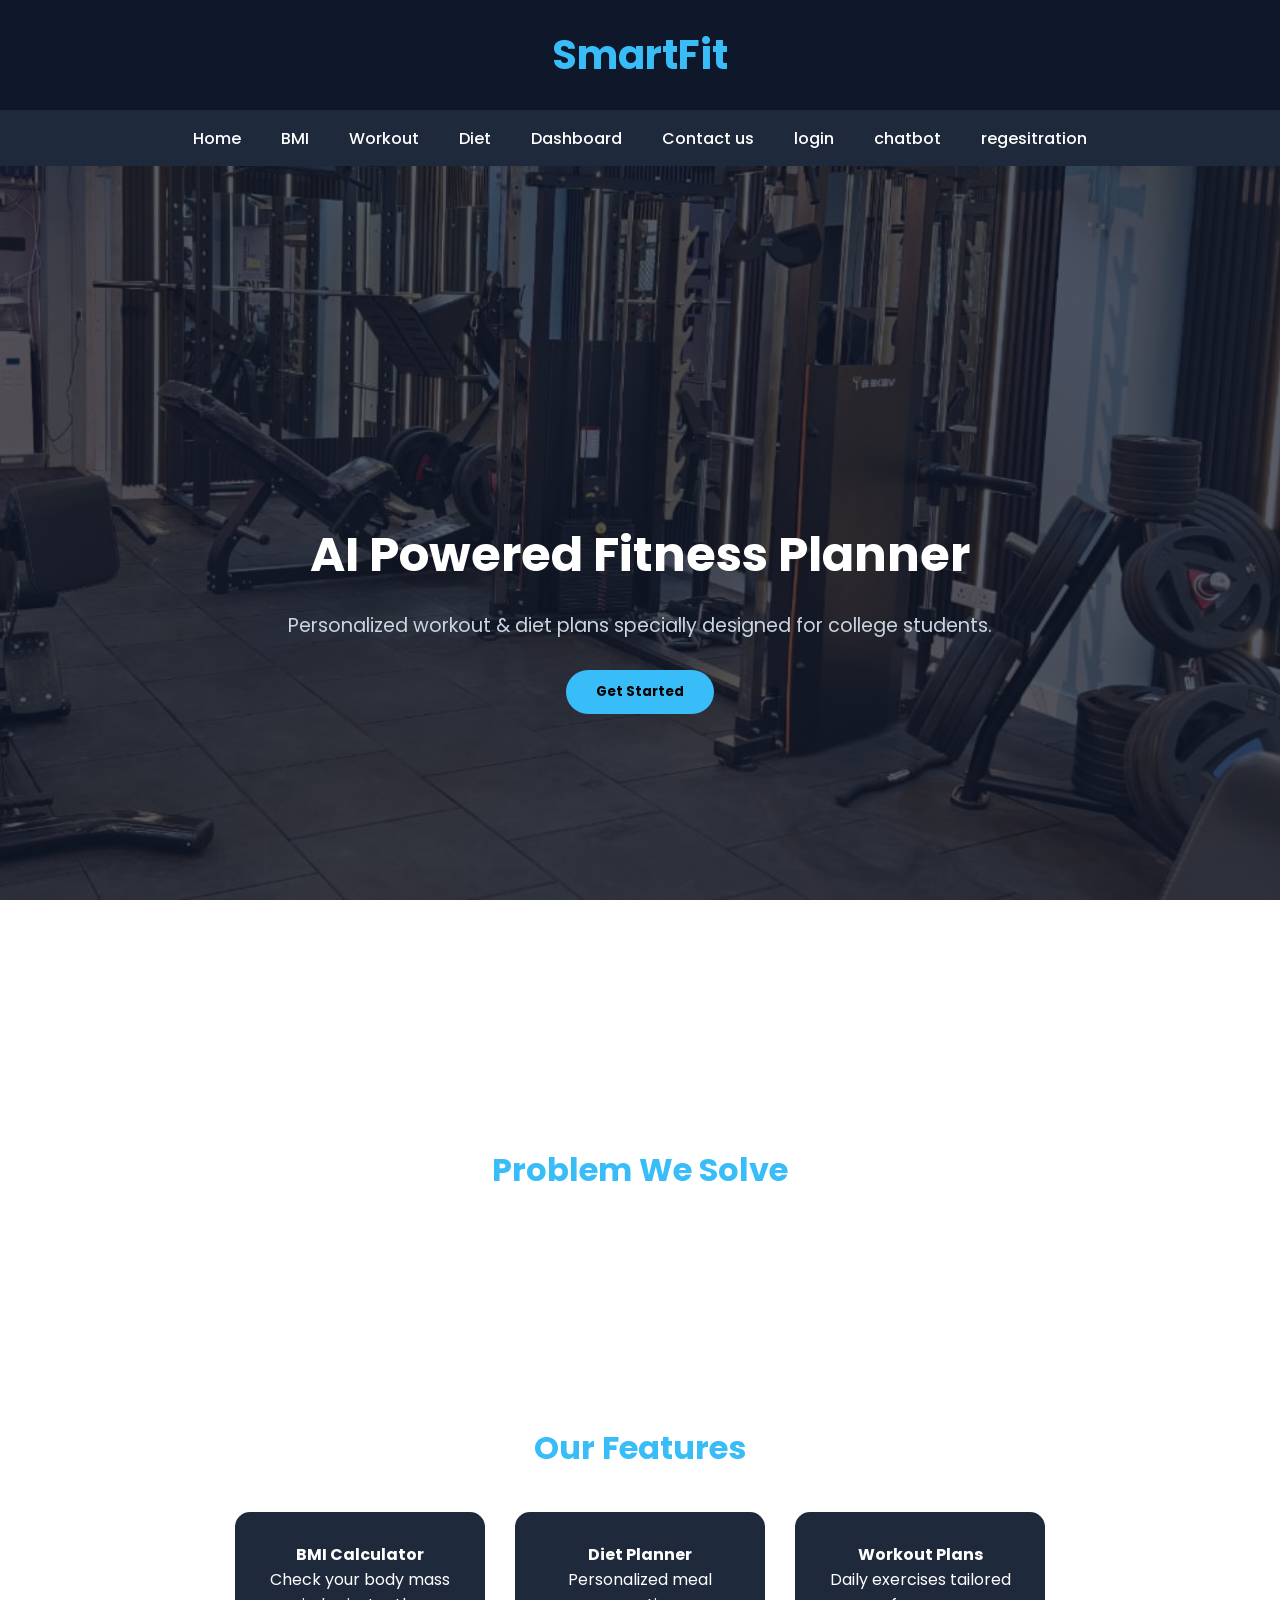
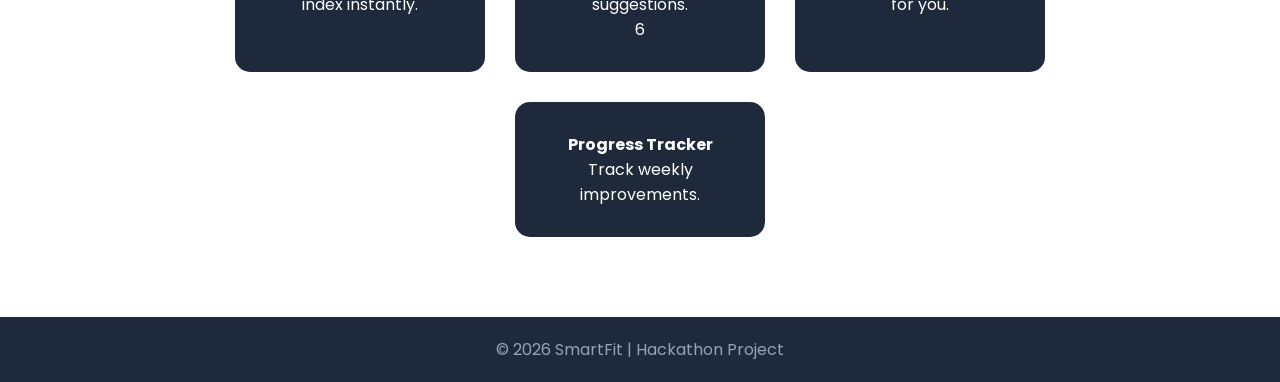
==== Index.html @ b7239b0a "added regesitration page" ====
<!DOCTYPE html>
<html lang="en">
<head>
    <meta charset="UTF-8">
    <title>SmartFit - AI Fitness Planner</title>
    <meta name="viewport" content="width=device-width, initial-scale=1.0">

    <!-- Google Font -->
    <link href="https://fonts.googleapis.com/css2?family=Poppins:wght@300;400;600;700&display=swap" rel="stylesheet">

    <!-- Link to external CSS -->
    <link rel="stylesheet" href="style.css">
</head>

<body>

<header class="main-header">
    <h1>SmartFit</h1>
</header>

<nav class="navbar">
    <a href="index.html">Home</a>
    <a href="bmi.html">BMI</a>
    <a href="workout.html">Workout</a>
    <a href="diet.html">Diet</a>
    <a href="dashboard.html">Dashboard</a>
    <a href="contact.html">Contact us</a>
    <a href="login.html">login</a>
    <a href="chat.html">chatbot</a>
     <a href="regesitration.html">regesitration</a>

</nav>

<section class="hero">
    <div>
        <h2>AI Powered Fitness Planner</h2>
        <p>Personalized workout & diet plans specially designed for college students.</p>
        <button class="btn">Get Started</button>
    </div>
</section>

<section class="section">
    <h3>Problem We Solve</h3>
    <p>Students struggle with unhealthy routines, lack of guidance, and expensive gym memberships. SmartFit provides a smart, affordable and personalized solution.</p>
</section>

<section class="section">
    <h3>Our Features</h3>
    <div class="cards">
        <div class="card">
            <h4>BMI Calculator</h4>
            <p>Check your body mass index instantly.</p>
        </div>
        <div class="card">
            <h4>Diet Planner</h4>
            <p>Personalized meal suggestions.</p>6
        </div>
        <div class="card">
            <h4>Workout Plans</h4>
            <p>Daily exercises tailored for you.</p>
        </div>
        <div class="card">
            <h4>Progress Tracker</h4>
            <p>Track weekly improvements.</p>
        </div>
    </div>
</section>

<footer>
    © 2026 SmartFit | Hackathon Project
</footer>

</body>
</html>
---- style.css ----
* {
    margin: 0;
    padding: 0;
    box-sizing: border-box;
    font-family: 'Poppins', sans-serif;
}

body {
    
    color: white;
}

/* HEADER CENTER */
.main-header {
    text-align: center;
    padding: 25px 0;
    background: #0f172a;
    border-bottom: 1px solid #1e293b;
}

.main-header h1 {
    color: #38bdf8;
    font-size: 2.5rem;
}

/* NAVIGATION BELOW HEADER */
.navbar {
    display: flex;
    justify-content: center;
    gap: 40px;
    padding: 15px 0;
    background: #1e293b;
}

.navbar a {
    color: white;
    text-decoration: none;
    font-weight: 500;
    transition: 0.3s;
}

.navbar a:hover {
    color: #38bdf8;
}


header h1 {
    color: #38bdf8;
}
.hero {
    height: 100vh;
    display: flex;
    justify-content: center;
    align-items: center;
    text-align: center;
    padding: 0 10%;
    background: 
        linear-gradient(rgba(15,23,42,0.7), rgba(15,23,42,0.7)),
        url("instrument.jpeg") center/cover no-repeat;
    background-attachment: fixed;
}
.section:nth-of-type(1) {
    background: 
        linear-gradient(rgba(15,23,42,0.8), rgba(15,23,42,0.8)),
        url("running.jpeg") center/cover no-repeat;
    background-attachment: fixed;
}
.section:nth-of-type(2) {
    background: 
        linear-gradient(rgba(15,23,42,0.8), rgba(15,23,42,0.8)),
        url("instructions.jpeg") center/cover no-repeat;
    background-attachment: fixed;
}

.hero h2 {
    font-size: 3rem;
    margin-bottom: 20px;
    animation: fadeIn 1.5s ease-in-out;
}

@keyframes fadeIn {
    from {opacity:0; transform:translateY(30px);}
    to {opacity:1; transform:translateY(0);}
}


.hero p {
    font-size: 1.2rem;
    margin-bottom: 30px;
    color: #cbd5e1;
}

.btn {
    padding: 12px 30px;
    background: #38bdf8;
    border: none;
    color: black;
    font-weight: bold;
    cursor: pointer;
    border-radius: 30px;
    transition: 0.3s;
}

.btn:hover {
    background: #0ea5e9;
    transform: scale(1.05);
}

.section {
    padding: 80px 8%;
    text-align: center;
}

.section h3 {
    font-size: 2rem;
    margin-bottom: 20px;
    color: #38bdf8;
}

.cards {
    display: flex;
    justify-content: center;
    gap: 30px;
    flex-wrap: wrap;
    margin-top: 40px;
}

.card {
    background: #1e293b;
    padding: 30px;
    width: 250px;
    border-radius: 15px;
    transition: 0.3s;
}

.card:hover {
    transform: translateY(-10px);
    background: #334155;
}

footer {
    text-align: center;
    padding: 20px;
    background: #1e293b;
    color: #94a3b8;
}

@media(max-width: 768px){
    .hero h2 {
        font-size: 2rem;
    }
    .cards {
        flex-direction: column;
        align-items: center;
    }
}
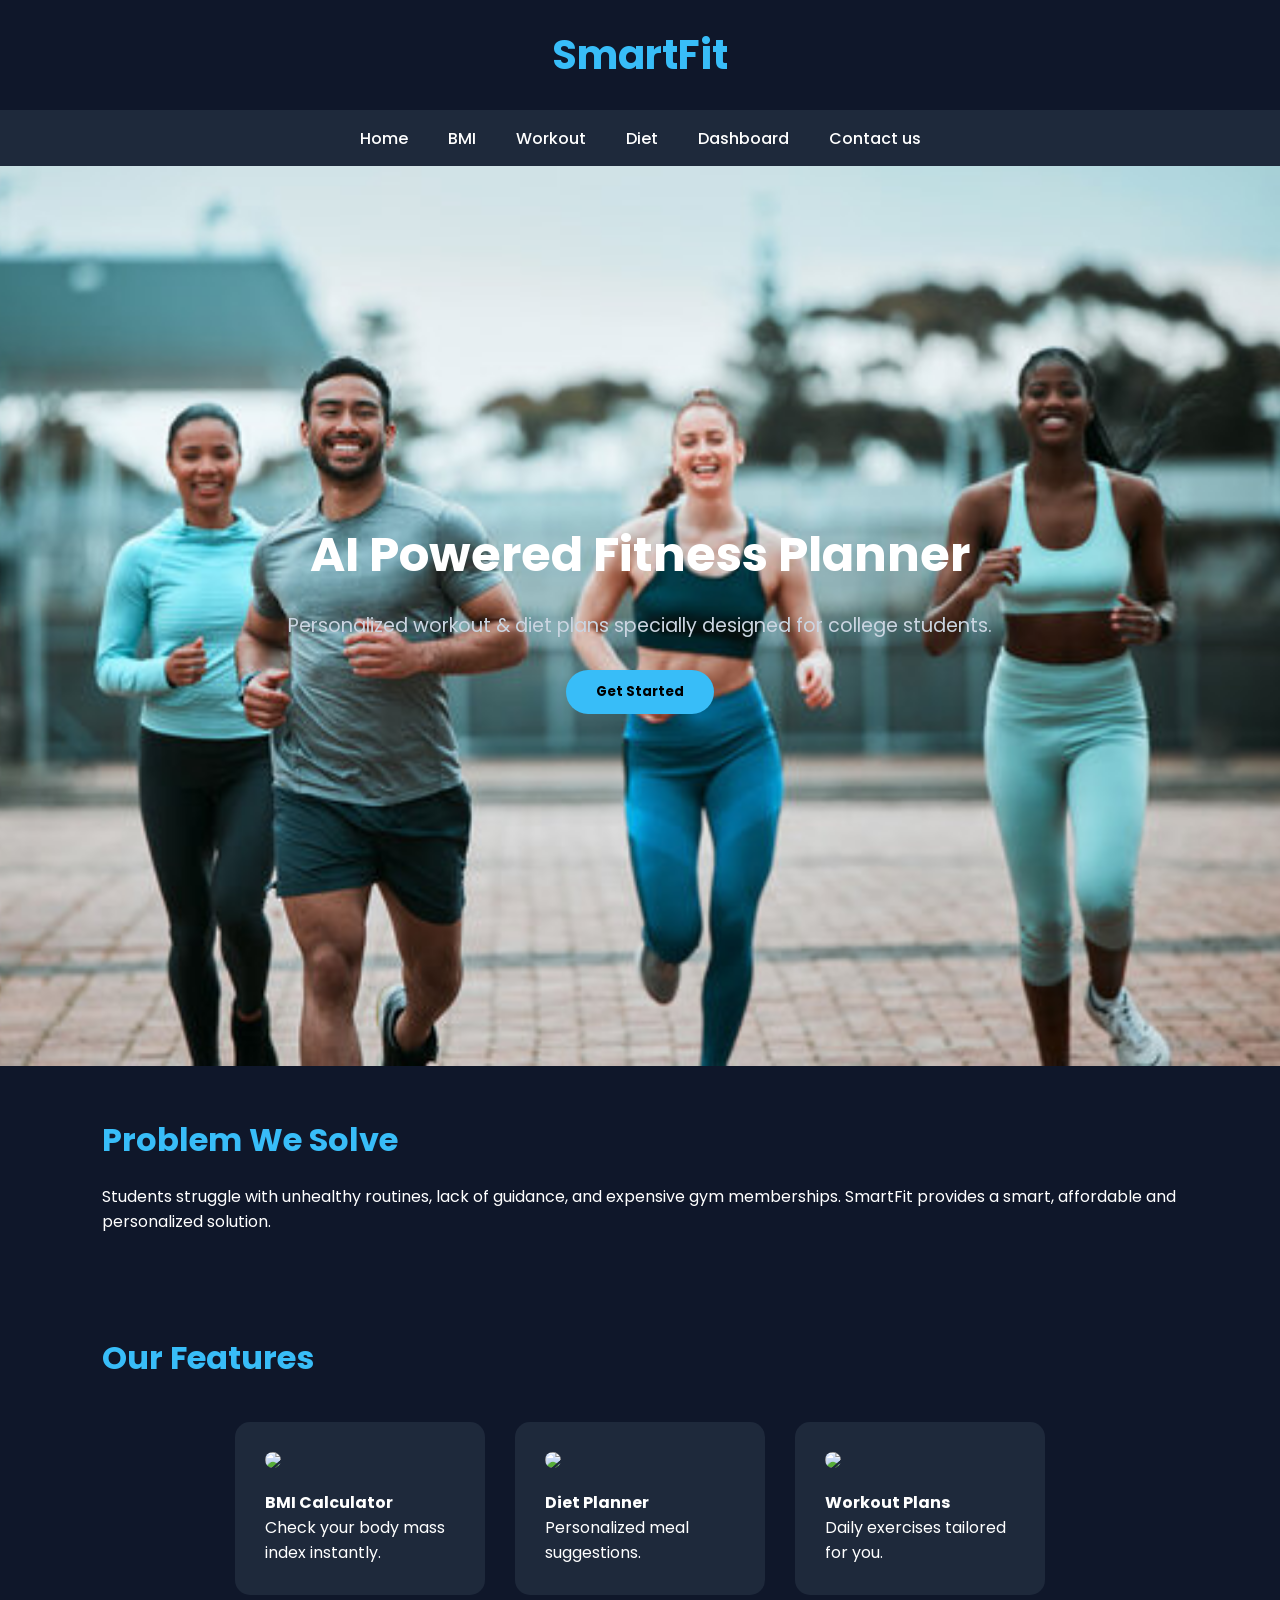
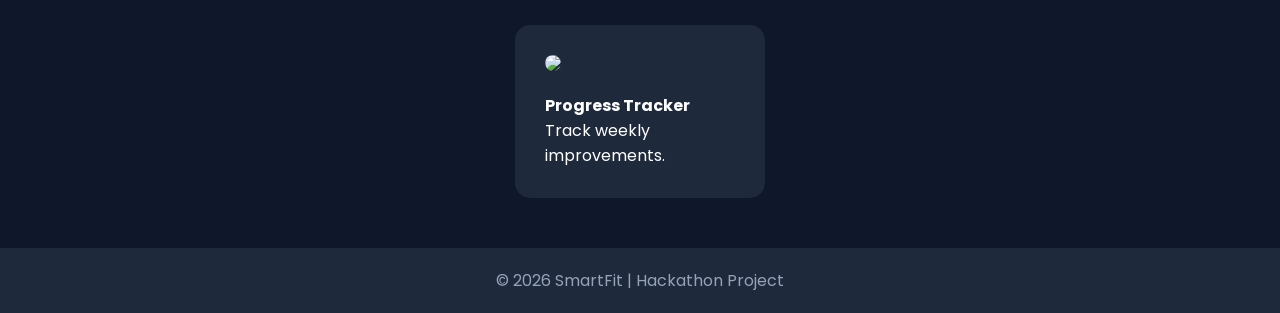
==== commit 57268c5e: "changes in css" ====
--- a/Index.html
+++ b/Index.html
@@ -25,46 +25,67 @@
     <a href="diet.html">Diet</a>
     <a href="dashboard.html">Dashboard</a>
     <a href="contact.html">Contact us</a>
-    <a href="login.html">login</a>
-    <a href="chat.html">chatbot</a>
-     <a href="regesitration.html">regesitration</a>
+</nav>
+<section class="hero">
 
-</nav>
+    <div class="slider">
+        <img src="running.jpeg" class="active">
+        <img src="instructions.jpeg">
+        <img src="instrument.jpeg">
+    </div>
 
-<section class="hero">
-    <div>
+    <div class="hero-content">
         <h2>AI Powered Fitness Planner</h2>
         <p>Personalized workout & diet plans specially designed for college students.</p>
         <button class="btn">Get Started</button>
     </div>
+
 </section>
 
-<section class="section">
+<section class="section feature-bg">
     <h3>Problem We Solve</h3>
     <p>Students struggle with unhealthy routines, lack of guidance, and expensive gym memberships. SmartFit provides a smart, affordable and personalized solution.</p>
 </section>
 
-<section class="section">
+<section class="section feature-bg">
     <h3>Our Features</h3>
     <div class="cards">
-        <div class="card">
-            <h4>BMI Calculator</h4>
-            <p>Check your body mass index instantly.</p>
-        </div>
-        <div class="card">
-            <h4>Diet Planner</h4>
-            <p>Personalized meal suggestions.</p>6
-        </div>
-        <div class="card">
-            <h4>Workout Plans</h4>
-            <p>Daily exercises tailored for you.</p>
-        </div>
-        <div class="card">
-            <h4>Progress Tracker</h4>
-            <p>Track weekly improvements.</p>
-        </div>
+    <div class="card">
+        <img src="bmi-card.jpg" style="width:100%; border-radius:15px; margin-bottom:15px;">
+        <h4>BMI Calculator</h4>
+        <p>Check your body mass index instantly.</p>
     </div>
+    <div class="card">
+        <img src="diet-card.jpg" style="width:100%; border-radius:15px; margin-bottom:15px;">
+        <h4>Diet Planner</h4>
+        <p>Personalized meal suggestions.</p>
+    </div>
+    <div class="card">
+        <img src="workout-card.jpg" style="width:100%; border-radius:15px; margin-bottom:15px;">
+        <h4>Workout Plans</h4>
+        <p>Daily exercises tailored for you.</p>
+    </div>
+    <div class="card">
+        <img src="progress-card.jpg" style="width:100%; border-radius:15px; margin-bottom:15px;">
+        <h4>Progress Tracker</h4>
+        <p>Track weekly improvements.</p>
+    </div>
+</div>
+
 </section>
+<script>
+    const slides = document.querySelectorAll(".slider img");
+    let index = 0;
+
+    function changeSlide() {
+        slides[index].classList.remove("active");
+        index = (index + 1) % slides.length;
+        slides[index].classList.add("active");
+    }
+
+    setInterval(changeSlide, 4000);
+</script>
+
 
 <footer>
     © 2026 SmartFit | Hackathon Project
--- a/style.css
+++ b/style.css
@@ -4,11 +4,12 @@
     box-sizing: border-box;
     font-family: 'Poppins', sans-serif;
 }
-
 body {
-    
+    margin: 0;
+    background: #0f172a;
     color: white;
 }
+
 
 /* HEADER CENTER */
 .main-header {
@@ -47,29 +48,60 @@
 header h1 {
     color: #38bdf8;
 }
+
 .hero {
+    position: relative;
+    width: 100%;
     height: 100vh;
+    overflow: hidden;
     display: flex;
     justify-content: center;
     align-items: center;
     text-align: center;
-    padding: 0 10%;
-    background: 
-        linear-gradient(rgba(15,23,42,0.7), rgba(15,23,42,0.7)),
-        url("instrument.jpeg") center/cover no-repeat;
-    background-attachment: fixed;
 }
-.section:nth-of-type(1) {
-    background: 
-        linear-gradient(rgba(15,23,42,0.8), rgba(15,23,42,0.8)),
-        url("running.jpeg") center/cover no-repeat;
-    background-attachment: fixed;
+
+/* Slider container */
+.slider {
+    position: absolute;
+    top: 0;
+    left: 0;
+    width: 100%;
+    height: 100%;
 }
-.section:nth-of-type(2) {
-    background: 
-        linear-gradient(rgba(15,23,42,0.8), rgba(15,23,42,0.8)),
-        url("instructions.jpeg") center/cover no-repeat;
-    background-attachment: fixed;
+
+/* Slider images */
+.slider img {
+    position: absolute;
+    top: 0;
+    left: 0;
+    width: 100vw;
+    height: 100vh;
+    object-fit: cover;
+    object-position: center;
+    opacity: 0;
+    transition: opacity 1.5s ease-in-out;
+}
+
+.slider img.active {
+    opacity: 1;
+}
+
+/* Hero content above image */
+.hero-content {
+    position: relative;
+    z-index: 2;
+}
+/* Features & Problem section ka spacing kam karne ke liye */
+.feature-bg {
+    padding: 50px 8%; /* top & bottom kam kiya 80px se 50px */
+}
+
+
+
+/* Content above image */
+.hero-content {
+    position: relative;
+    z-index: 2;
 }
 
 .hero h2 {
@@ -106,10 +138,7 @@
     transform: scale(1.05);
 }
 
-.section {
-    padding: 80px 8%;
-    text-align: center;
-}
+
 
 .section h3 {
     font-size: 2rem;
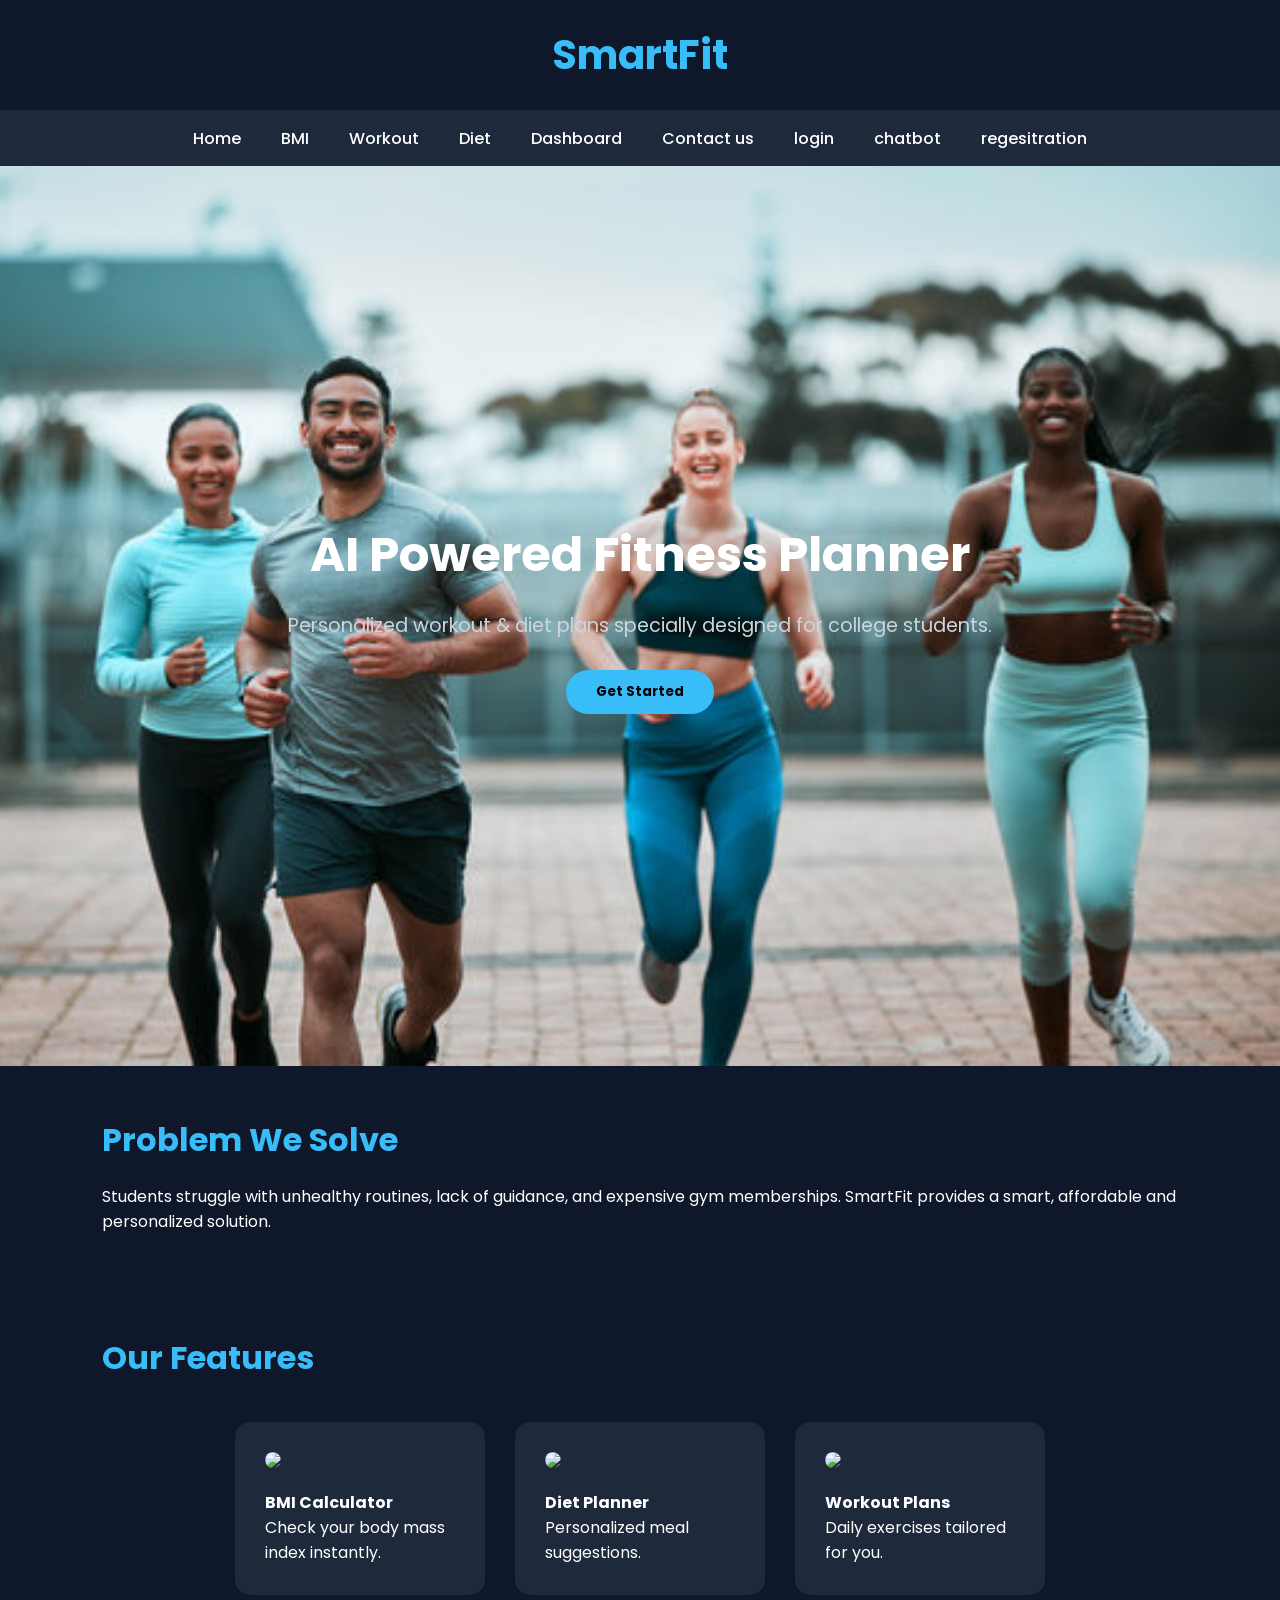
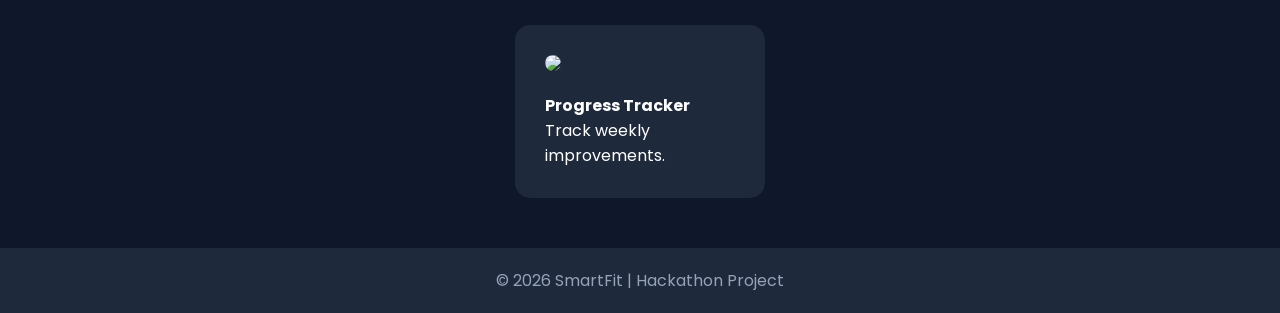
==== commit 9f3e822e: "Merge branch 'main' of https://github.com/Mizba940/HT-Team022-Health-Fitness" ====
--- a/Index.html
+++ b/Index.html
@@ -25,6 +25,10 @@
     <a href="diet.html">Diet</a>
     <a href="dashboard.html">Dashboard</a>
     <a href="contact.html">Contact us</a>
+    <a href="login.html">login</a>
+    <a href="chat.html">chatbot</a>
+     <a href="regesitration.html">regesitration</a>
+
 </nav>
 <section class="hero">
 
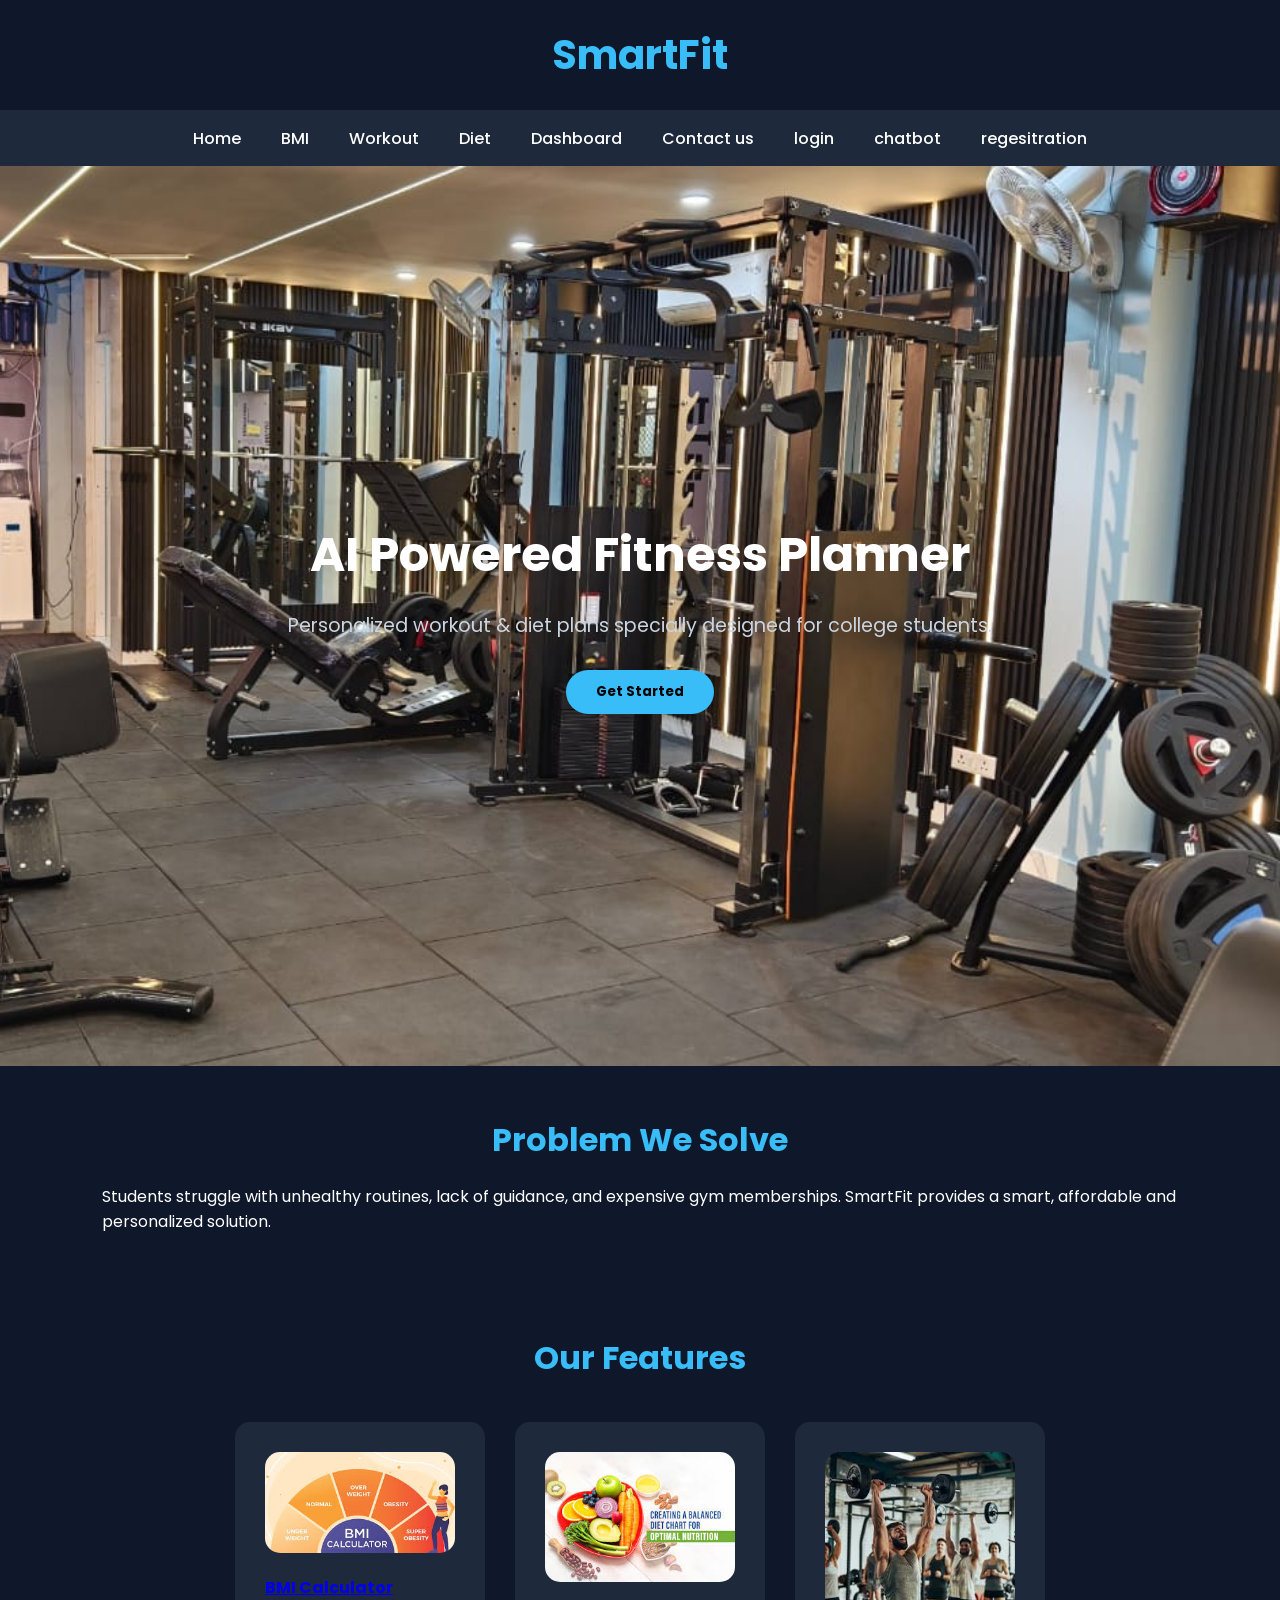
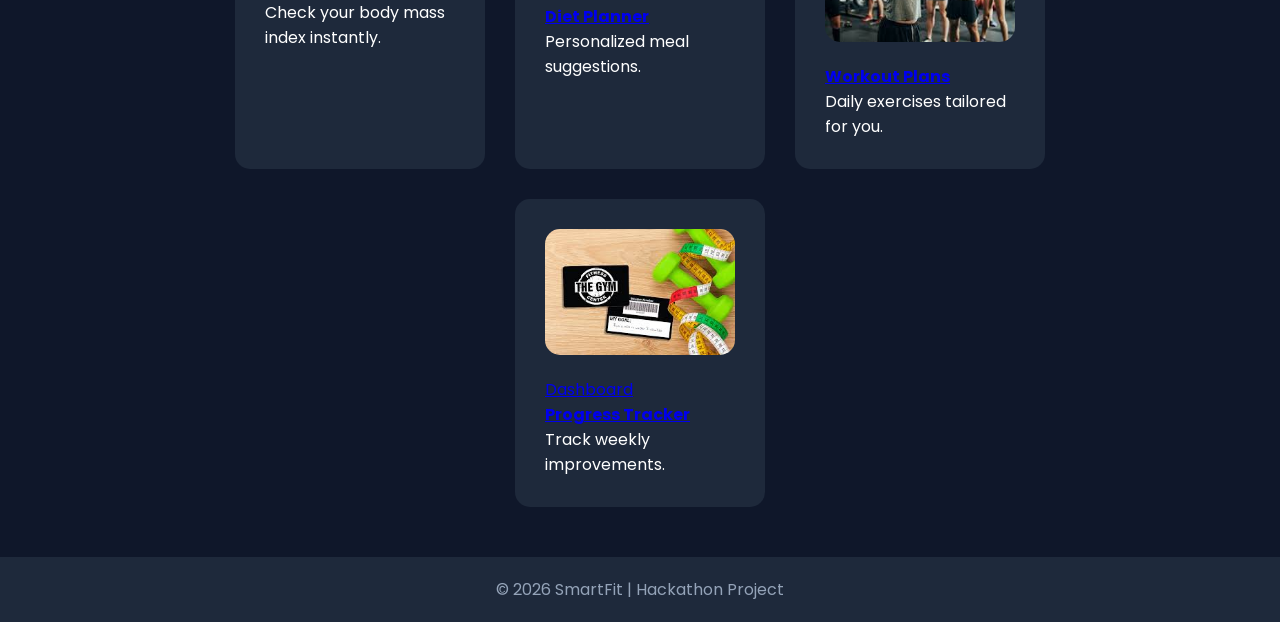
==== commit 0e041c2a: "changes" ====
--- a/Index.html
+++ b/Index.html
@@ -33,45 +33,45 @@
 <section class="hero">
 
     <div class="slider">
-        <img src="running.jpeg" class="active">
+        <img src="instrument.jpeg" class="active">
+        <img src="group.jpeg">
         <img src="instructions.jpeg">
-        <img src="instrument.jpeg">
     </div>
 
     <div class="hero-content">
         <h2>AI Powered Fitness Planner</h2>
         <p>Personalized workout & diet plans specially designed for college students.</p>
-        <button class="btn">Get Started</button>
+         <a href="workout.html"><button class="btn">Get Started</button></a>
     </div>
 
 </section>
 
 <section class="section feature-bg">
-    <h3>Problem We Solve</h3>
+    <h3 style="text-align: center;">Problem We Solve</h3>
     <p>Students struggle with unhealthy routines, lack of guidance, and expensive gym memberships. SmartFit provides a smart, affordable and personalized solution.</p>
 </section>
 
 <section class="section feature-bg">
-    <h3>Our Features</h3>
+    <h3 style="text-align: center;">Our Features</h3>
     <div class="cards">
     <div class="card">
-        <img src="bmi-card.jpg" style="width:100%; border-radius:15px; margin-bottom:15px;">
-        <h4>BMI Calculator</h4>
+        <img src="bmi.jpg" style="width:100%; border-radius:15px; margin-bottom:15px;">
+        <a href="bmi.html"> <h4>BMI Calculator</h4></a>
         <p>Check your body mass index instantly.</p>
     </div>
     <div class="card">
-        <img src="diet-card.jpg" style="width:100%; border-radius:15px; margin-bottom:15px;">
-        <h4>Diet Planner</h4>
+        <img src="dietchart.jpg" style="width:100%; border-radius:15px; margin-bottom:15px;">
+       <a href="diet.html"><h4>Diet Planner</h4></a>
         <p>Personalized meal suggestions.</p>
     </div>
     <div class="card">
-        <img src="workout-card.jpg" style="width:100%; border-radius:15px; margin-bottom:15px;">
-        <h4>Workout Plans</h4>
+        <img src="workout.jpg" style="width:100%; border-radius:15px; margin-bottom:15px;">
+         <a href="workout.html"><h4>Workout Plans</h4></a>
         <p>Daily exercises tailored for you.</p>
     </div>
     <div class="card">
-        <img src="progress-card.jpg" style="width:100%; border-radius:15px; margin-bottom:15px;">
-        <h4>Progress Tracker</h4>
+        <img src="progress.jpg" style="width:100%; border-radius:15px; margin-bottom:15px;">
+        <a href="dashboard.html">Dashboard<h4>Progress Tracker</h4></a>
         <p>Track weekly improvements.</p>
     </div>
 </div>
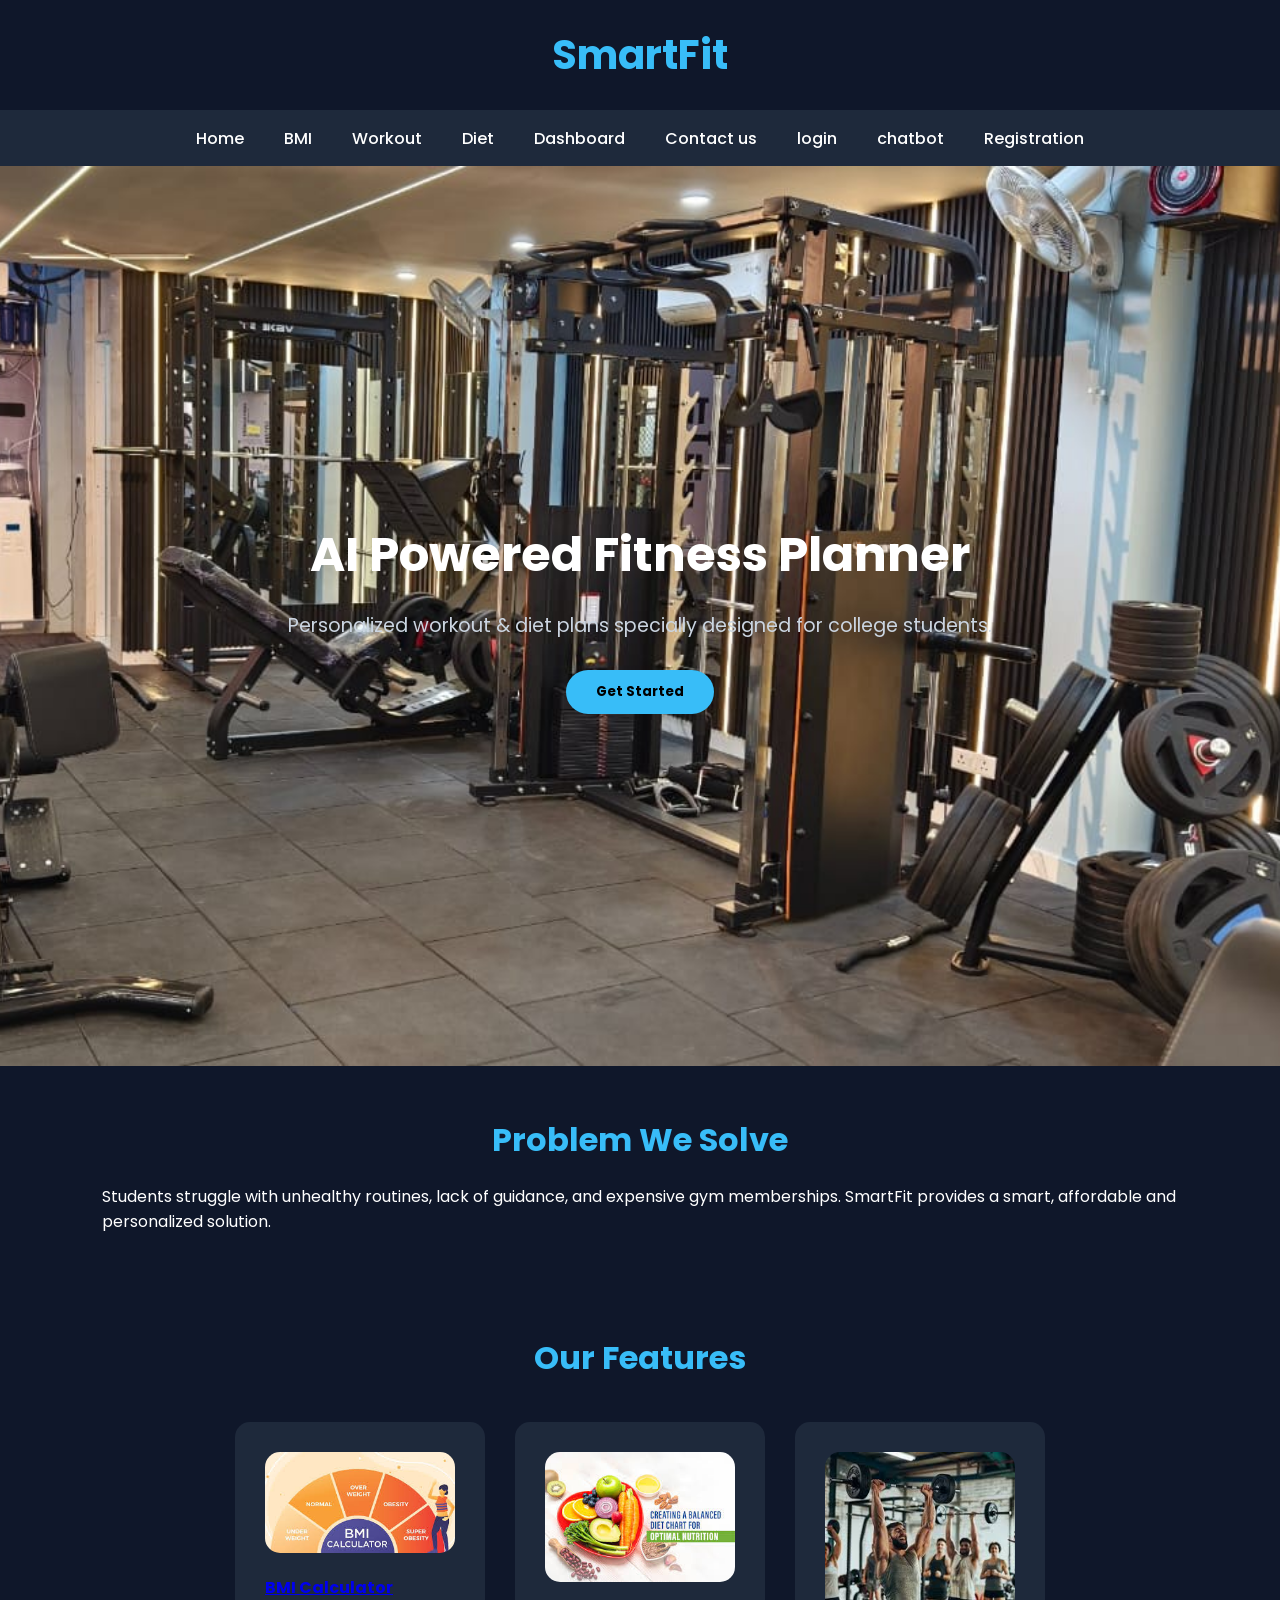
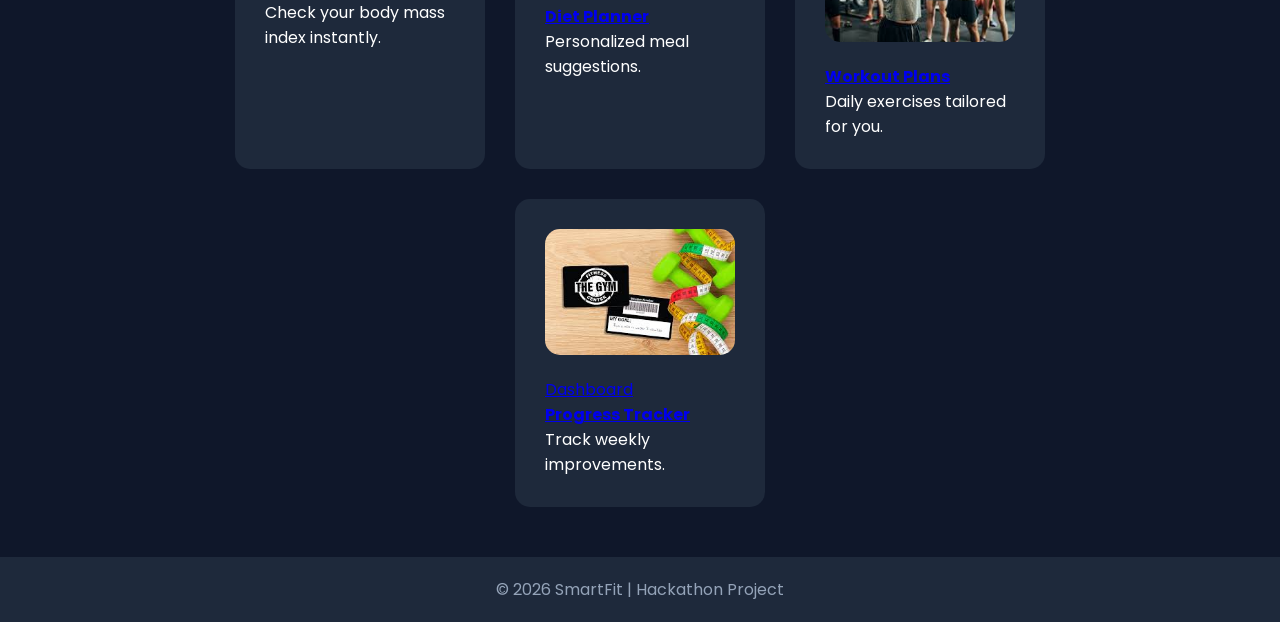
==== commit c37cd141: "changes" ====
--- a/Index.html
+++ b/Index.html
@@ -27,7 +27,7 @@
     <a href="contact.html">Contact us</a>
     <a href="login.html">login</a>
     <a href="chat.html">chatbot</a>
-     <a href="regesitration.html">regesitration</a>
+    <a href="registration.html">Registration</a>
 
 </nav>
 <section class="hero">
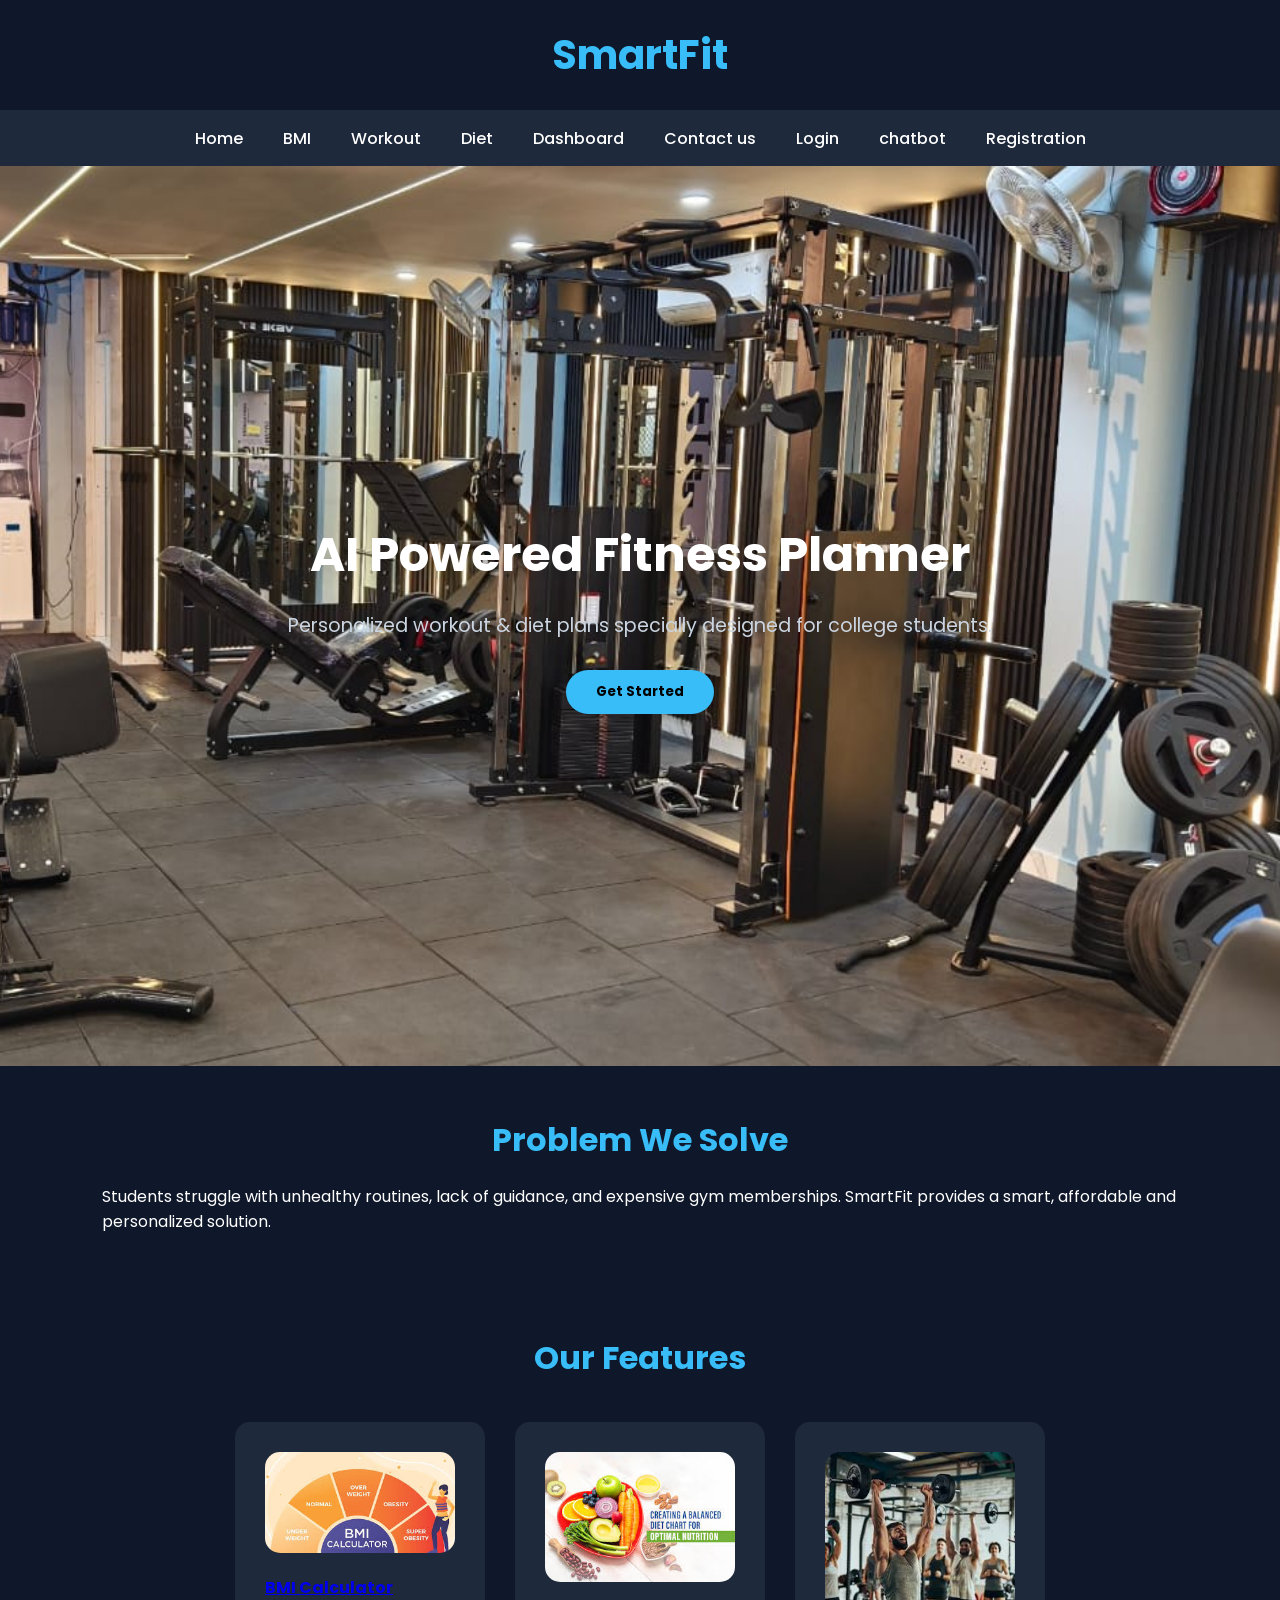
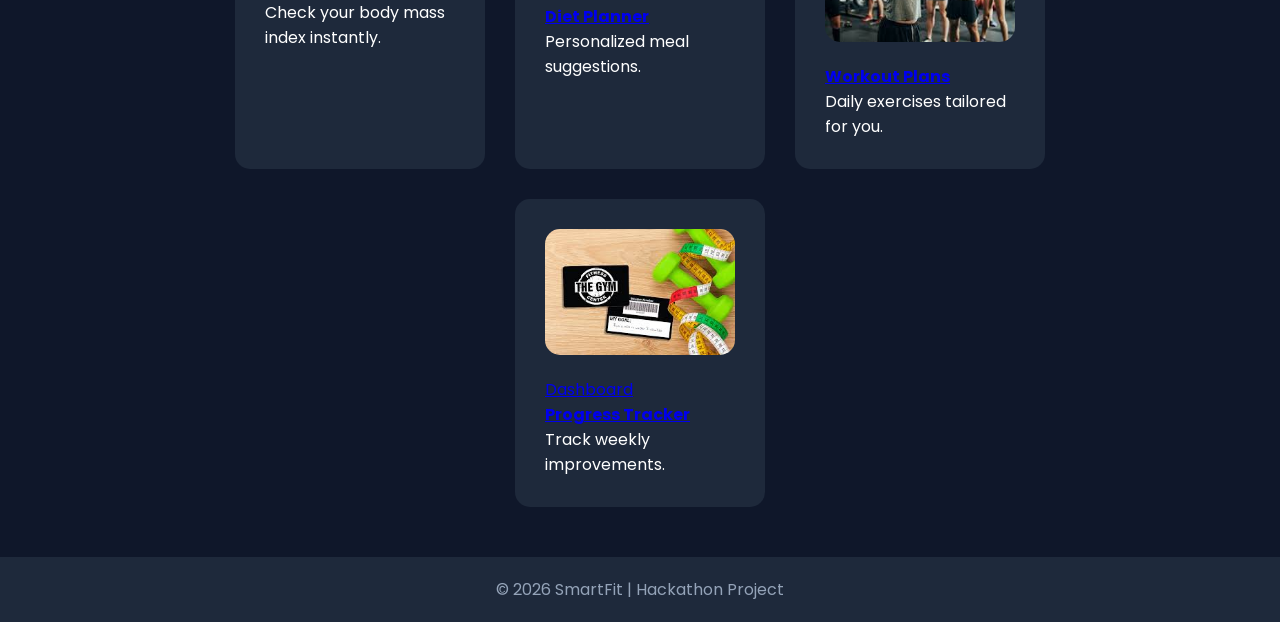
==== commit e4df830c: "changes" ====
--- a/Index.html
+++ b/Index.html
@@ -25,7 +25,7 @@
     <a href="diet.html">Diet</a>
     <a href="dashboard.html">Dashboard</a>
     <a href="contact.html">Contact us</a>
-    <a href="login.html">login</a>
+    <a href="login.html">Login</a>
     <a href="chat.html">chatbot</a>
     <a href="registration.html">Registration</a>
 
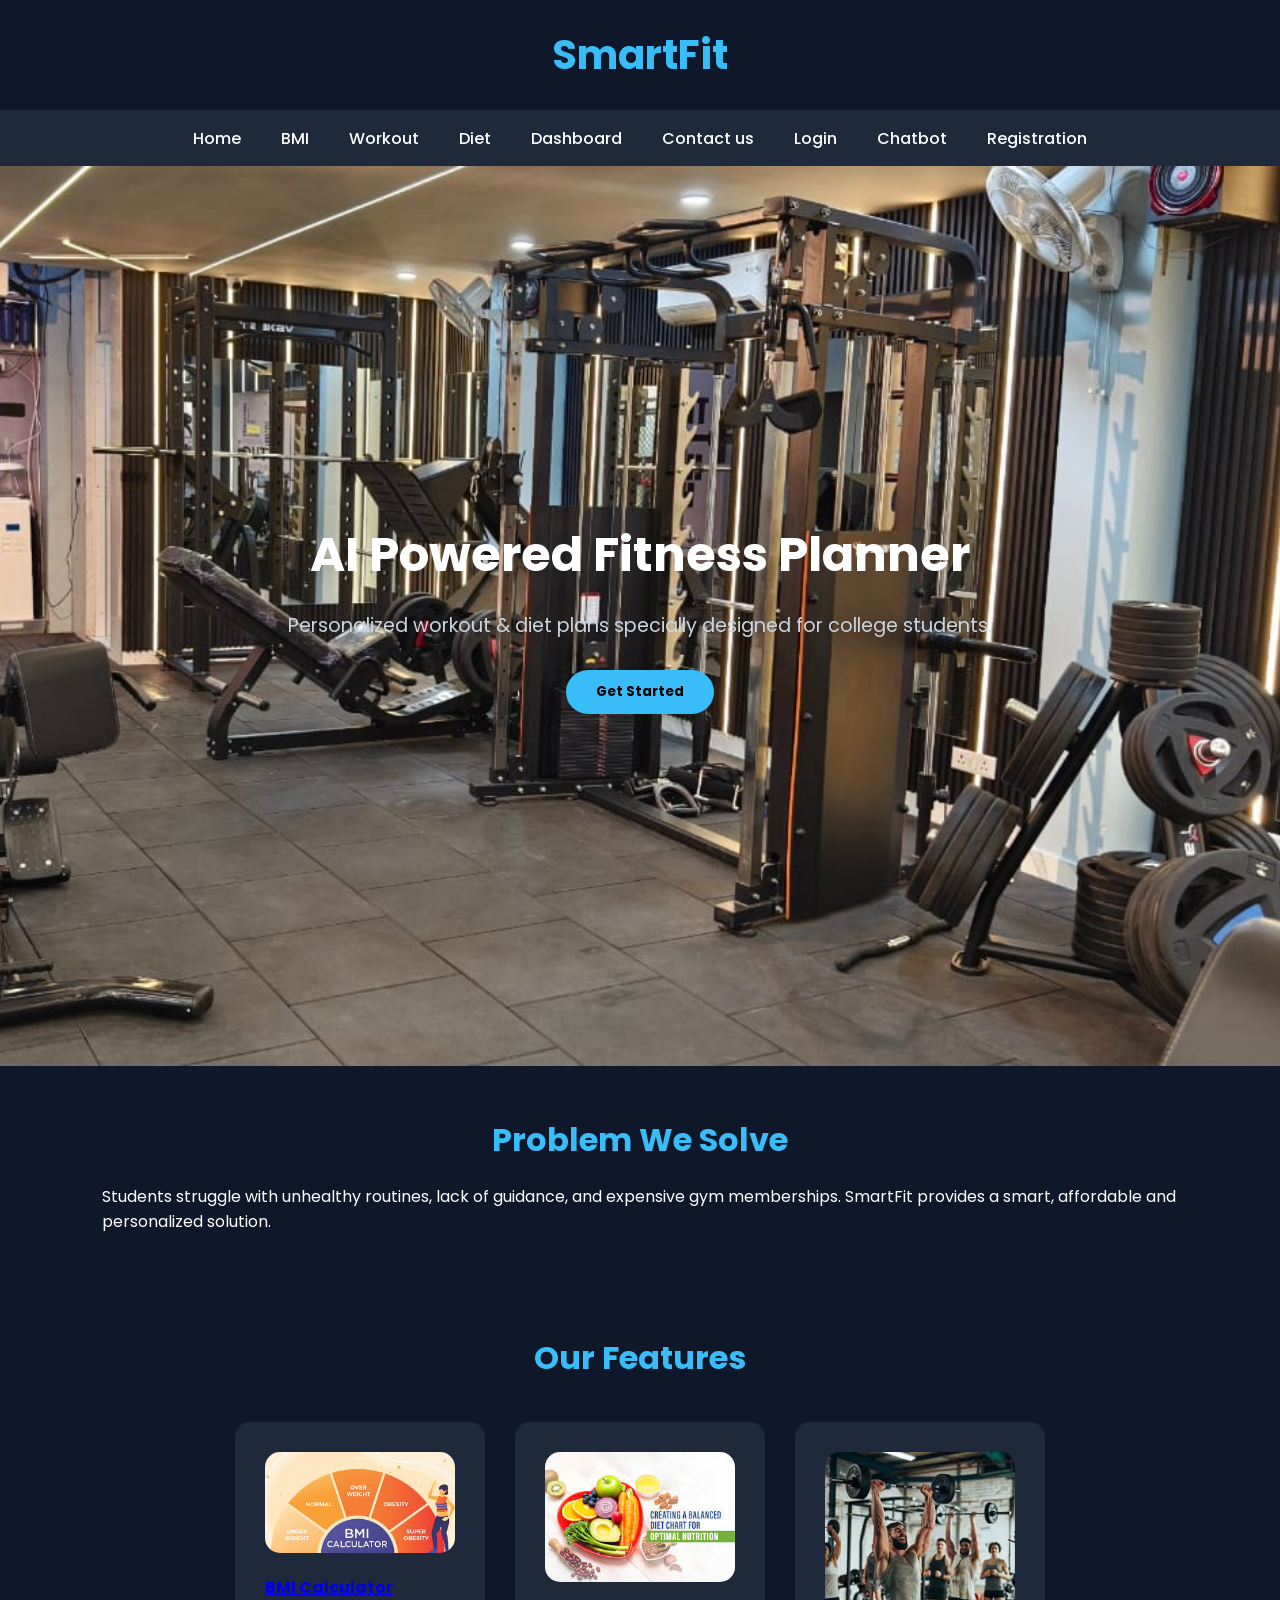
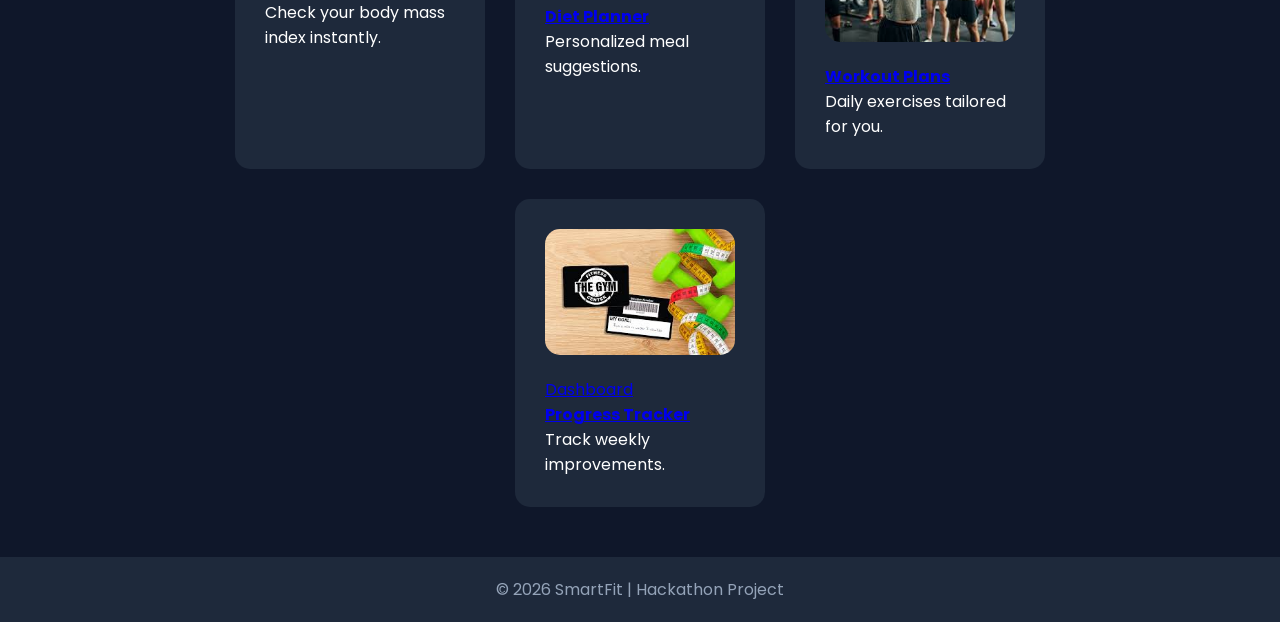
==== commit 61afa122: "changes" ====
--- a/Index.html
+++ b/Index.html
@@ -26,7 +26,7 @@
     <a href="dashboard.html">Dashboard</a>
     <a href="contact.html">Contact us</a>
     <a href="login.html">Login</a>
-    <a href="chat.html">chatbot</a>
+    <a href="chat.html">Chatbot</a>
     <a href="registration.html">Registration</a>
 
 </nav>
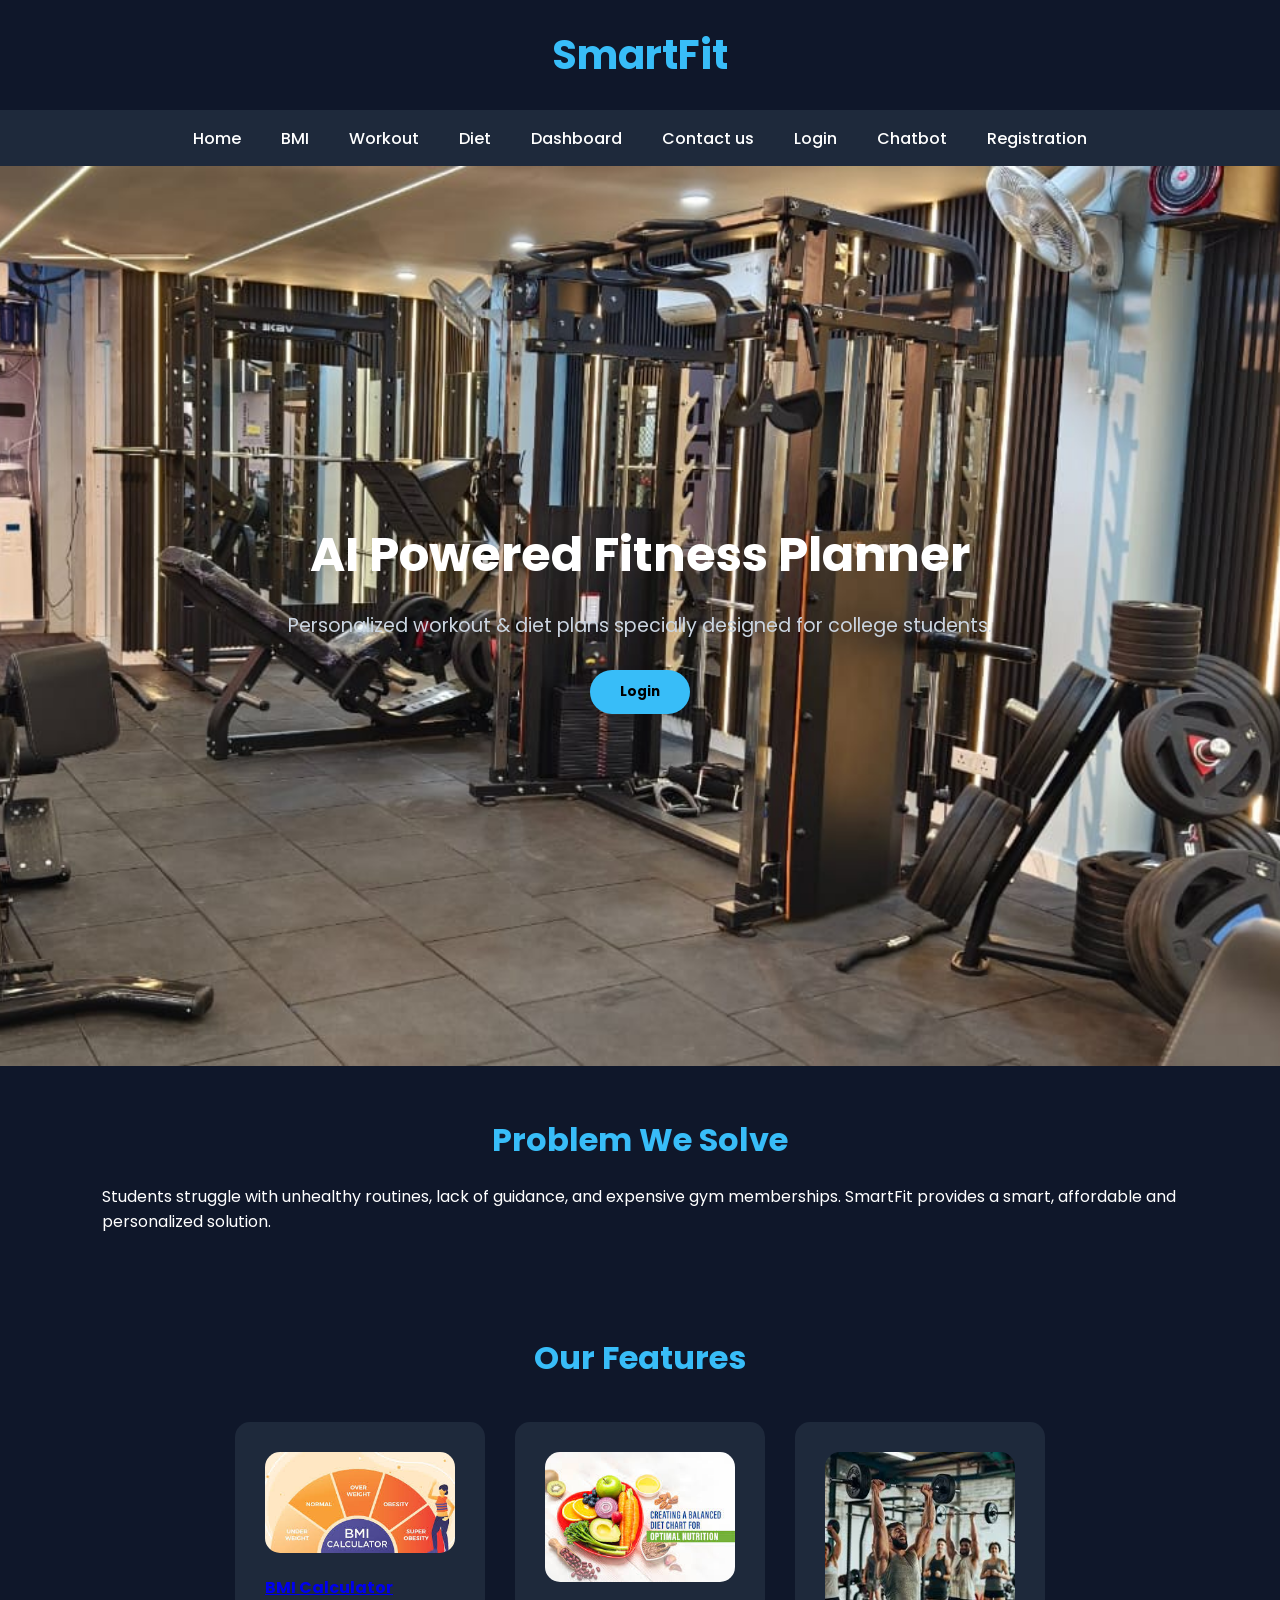
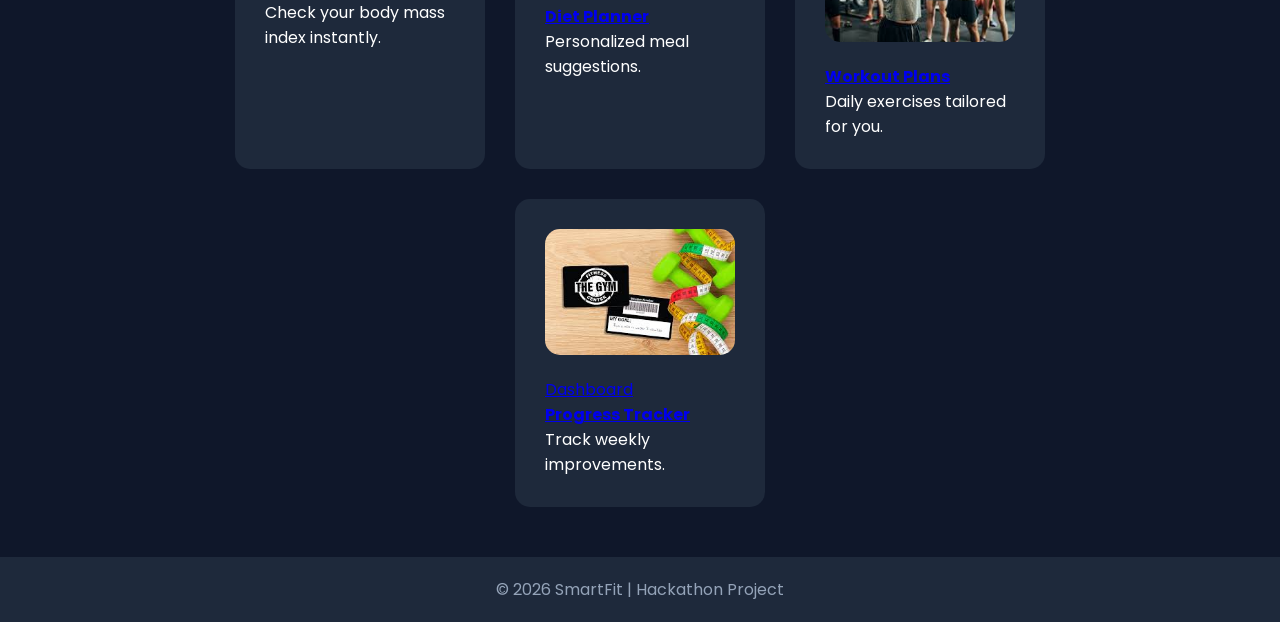
==== commit 78627cc0: "changes" ====
--- a/Index.html
+++ b/Index.html
@@ -41,7 +41,7 @@
     <div class="hero-content">
         <h2>AI Powered Fitness Planner</h2>
         <p>Personalized workout & diet plans specially designed for college students.</p>
-         <a href="workout.html"><button class="btn">Get Started</button></a>
+         <a href="login.html"><button class="btn">Login</button></a>
     </div>
 
 </section>
